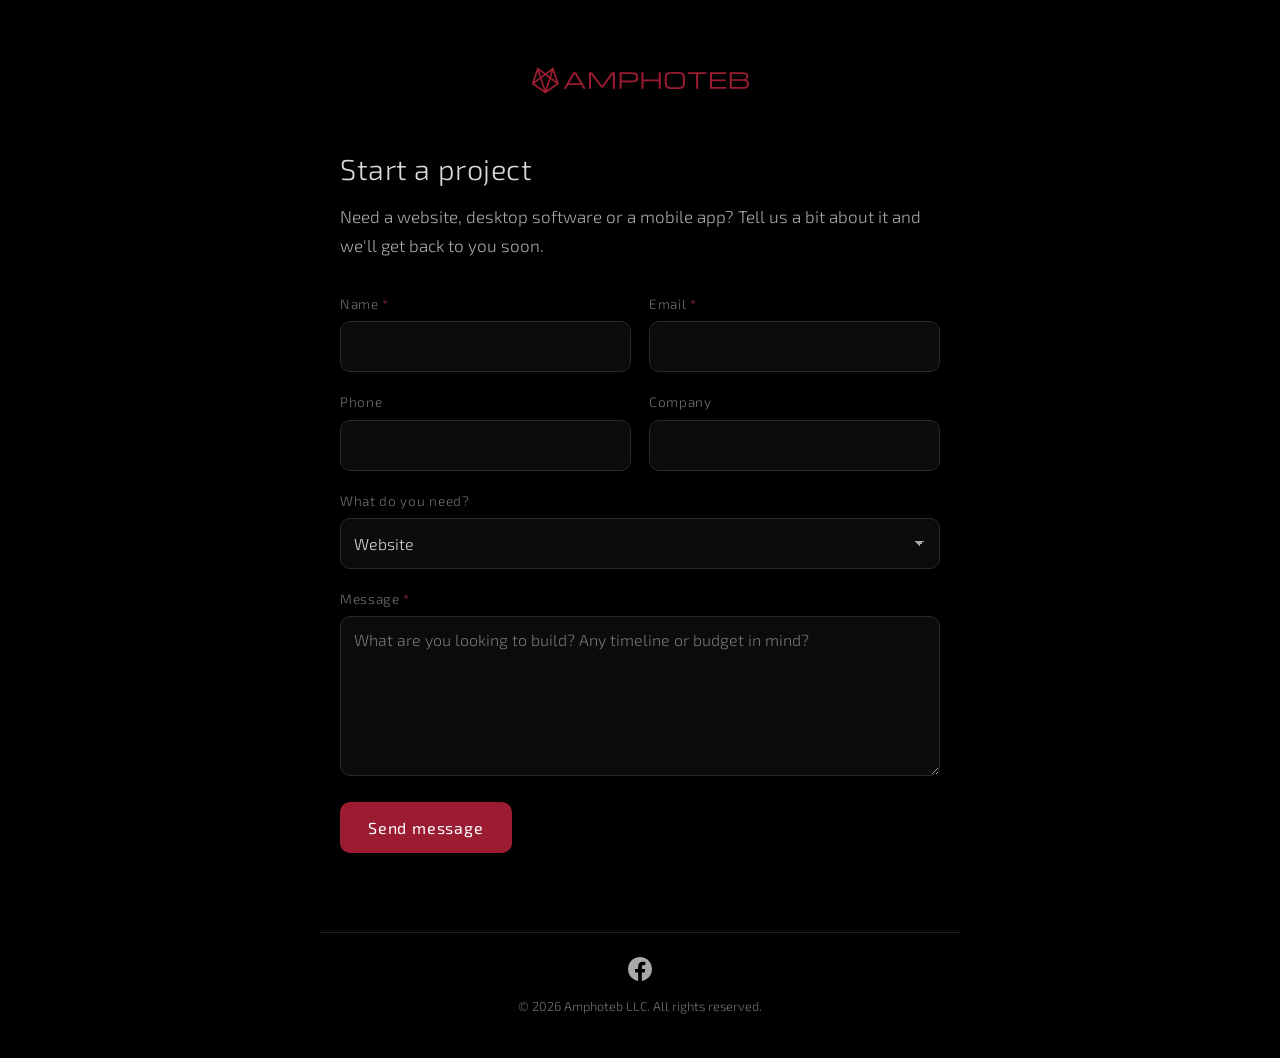
==== contact/index.html @ f7dc573f "Contact page with Web3Forms form; shared style.css" ====
<!doctype html>
<html lang="en">
<head>
<meta charset="utf-8">
<meta name="viewport" content="width=device-width, initial-scale=1">
<title>Start a project | Amphoteb LLC</title>
<meta name="description" content="Tell Amphoteb about your website or software project.">
<meta name="theme-color" content="#000000">
<link rel="icon" href="/favicon.svg" type="image/svg+xml">
<link rel="preconnect" href="https://fonts.googleapis.com">
<link rel="preconnect" href="https://fonts.gstatic.com" crossorigin>
<link href="https://fonts.googleapis.com/css2?family=Exo+2:wght@300;400&display=swap" rel="stylesheet">
<link rel="stylesheet" href="/style.css">
</head>
<body>
<main>
  <a href="/" style="border:0"><img class="logo-small" src="/logo.svg" alt="Amphoteb" width="1393" height="287"></a>

  <h1>Start a project</h1>
  <p class="intro">Need a website, desktop software or a mobile app? Tell us a bit about
  it and we'll get back to you soon.</p>

  <form id="contact" novalidate>
    <div class="row">
      <div>
        <label for="name">Name <span class="req">*</span></label>
        <input id="name" name="name" autocomplete="name" maxlength="100" required>
      </div>
      <div>
        <label for="email">Email <span class="req">*</span></label>
        <input id="email" name="email" type="email" autocomplete="email" maxlength="200" required>
      </div>
    </div>
    <div class="row">
      <div>
        <label for="phone">Phone</label>
        <input id="phone" name="phone" type="tel" autocomplete="tel" maxlength="40">
      </div>
      <div>
        <label for="company">Company</label>
        <input id="company" name="company" autocomplete="organization" maxlength="120">
      </div>
    </div>
    <div>
      <label for="topic">What do you need?</label>
      <select id="topic" name="topic">
        <option>Website</option>
        <option>Desktop software</option>
        <option>Mobile app</option>
        <option>Something else</option>
      </select>
    </div>
    <div>
      <label for="message">Message <span class="req">*</span></label>
      <textarea id="message" name="message" maxlength="5000" required
        placeholder="What are you looking to build? Any timeline or budget in mind?"></textarea>
    </div>
    <!-- Hidden from people; bots fill it in and get ignored. -->
    <div class="hp" aria-hidden="true">
      <label for="botcheck">Leave this empty</label>
      <input id="botcheck" name="botcheck" tabindex="-1" autocomplete="off">
    </div>
    <button type="submit">Send message</button>
    <p class="status" id="status" role="status" aria-live="polite"></p>
  </form>
</main>
<footer>
  <a class="social" href="https://www.facebook.com/profile.php?id=61596194876783" target="_blank" rel="noopener" aria-label="Amphoteb on Facebook">
    <svg viewBox="0 0 24 24" aria-hidden="true"><path fill="currentColor" d="M24 12.07C24 5.41 18.63 0 12 0S0 5.4 0 12.07C0 18.1 4.39 23.1 10.13 24v-8.44H7.08v-3.49h3.04V9.41c0-3.02 1.8-4.7 4.54-4.7 1.31 0 2.68.24 2.68.24v2.97h-1.5c-1.5 0-1.96.93-1.96 1.89v2.26h3.32l-.53 3.5h-2.8V24C19.62 23.1 24 18.1 24 12.07"/></svg>
  </a>
  <p>&copy; 2026 Amphoteb LLC. All rights reserved.</p>
</footer>
<script>
  // Sends the form through Web3Forms (web3forms.com), which emails it to
  // ctaus@heymon.gg. The access key is meant to be public: it can only send
  // to the address it was created for.
  const ACCESS_KEY = "af0f2c36-94b8-4adf-9448-f97e17c57ee3";
  const ENDPOINT = "https://api.web3forms.com/submit";
  const form = document.getElementById("contact");
  const status = document.getElementById("status");
  const button = form.querySelector("button");

  function show(text, kind) {
    status.textContent = text;
    status.className = "status " + kind;
  }

  form.addEventListener("submit", async (e) => {
    e.preventDefault();
    const data = Object.fromEntries(new FormData(form));
    if (!data.name.trim()) return show("Please enter your name.", "error");
    if (!/^[^\s@]+@[^\s@]+\.[^\s@]+$/.test(data.email.trim())) {
      return show("Please enter a valid email address.", "error");
    }
    if (data.message.trim().length < 10) {
      return show("Please tell us a little more in your message.", "error");
    }
    if (data.botcheck) return; // a bot filled in the hidden field
    Object.assign(data, {
      access_key: ACCESS_KEY,
      subject: `New inquiry: ${data.topic} from ${data.name.trim()}`,
      from_name: "Amphoteb website",
    });
    button.disabled = true;
    show("Sending…", "");
    try {
      const res = await fetch(ENDPOINT, {
        method: "POST",
        headers: { "Content-Type": "application/json", Accept: "application/json" },
        body: JSON.stringify(data),
      });
      const body = await res.json().catch(() => ({}));
      if (!res.ok || !body.success) throw new Error("");
      form.reset();
      show("Thanks! Your message is on its way. We'll be in touch soon.", "ok");
    } catch (err) {
      show(err.message || "Sorry, your message couldn't be sent. Please email ctaus@heymon.gg.", "error");
    } finally {
      button.disabled = false;
    }
  });
</script>
</body>
</html>
---- style.css ----
/* Light grey on pure black; the logo itself is maroon. */
:root {
  --bg: #000000;
  --text: #a8a8a8;
  --bright: #d9d9d9;    /* headings */
  --muted: #6f6f6f;
  --line: #1f1f1f;
  --card: #0b0b0b;
  --accent: #9b1c31;    /* the logo's maroon */
  --accent-hi: #c4304a;
}
* { box-sizing: border-box; }
body {
  margin: 0; min-height: 100vh; background: var(--bg); color: var(--text);
  font: 300 17px/1.7 "Exo 2", "Segoe UI", system-ui, -apple-system, Roboto, "Helvetica Neue", sans-serif;
  display: flex; flex-direction: column; align-items: center;
}
main { width: 100%; max-width: 640px; padding: 56px 20px 32px; flex: 1; }
.logo { display: block; width: 420px; max-width: 90%; height: auto; margin: 0 auto 12px; }
.tagline { text-align: center; letter-spacing: 0.04em; color: var(--text); margin: 0 0 56px; }
h2 {
  font-weight: 300; font-size: 0.8rem; letter-spacing: 0.3em; text-transform: uppercase;
  color: var(--muted); margin: 48px 0 16px; padding-bottom: 10px; border-bottom: 1px solid var(--line);
  position: relative;
}
h2::after {
  content: ""; position: absolute; left: 0; bottom: -1px; width: 40px; height: 2px; background: var(--accent);
}
::selection { background: var(--accent); color: #fff; }
a { color: var(--bright); text-decoration: none; border-bottom: 2px solid var(--accent); padding-bottom: 1px; }
a:hover { border-bottom-color: var(--accent-hi); }
.app {
  display: flex; gap: 18px; align-items: center; text-decoration: none; border: 1px solid var(--line);
  background: var(--card); border-radius: 14px; padding: 18px; transition: border-color .2s;
}
.app:hover { border-color: var(--accent); }
.app div { min-width: 0; }
.store-icon { width: 64px; height: 64px; flex: none; padding: 12px; border: 1px solid #2a2a2a; border-radius: 15px; }
.app img { width: 64px; height: 64px; border-radius: 15px; flex: none; }
.app strong { display: block; color: var(--accent); font-weight: 400; font-size: 1.1rem; }
.app span { color: var(--text); font-size: 0.95rem; line-height: 1.5; }
.contact { text-align: center; }
.contact p { margin: 4px 0; }
.contact .entry + .entry { margin-top: 24px; }
.contact .person { color: var(--bright); }
.contact .label { color: var(--muted); display: inline-block; min-width: 90px; }
footer {
  width: 100%; max-width: 640px; padding: 24px 20px 40px; text-align: center;
  font-size: 0.8rem; color: var(--muted); border-top: 1px solid var(--line);
}
footer p { margin: 8px 0 0; }
.social { display: inline-block; border: 0; padding: 0; color: var(--text); transition: color .2s; }
.social:hover { color: var(--accent-hi); }
.social svg { display: block; width: 24px; height: 24px; }

/* Contact page */
.back { display: inline-block; margin-bottom: 32px; font-size: 0.9rem; }
.logo-small { display: block; width: 240px; max-width: 70%; height: auto; margin: 0 auto 40px; }
h1 { font-weight: 300; font-size: 1.8rem; color: var(--bright); margin: 0 0 8px; letter-spacing: 0.02em; }
.intro { margin: 0 0 32px; }
form { display: grid; gap: 18px; }
.row { display: grid; gap: 18px; grid-template-columns: 1fr 1fr; }
@media (max-width: 560px) { .row { grid-template-columns: 1fr; } }
label { display: block; font-size: 0.85rem; letter-spacing: 0.05em; color: var(--muted); margin-bottom: 6px; }
label .req { color: var(--accent-hi); }
input, select, textarea {
  width: 100%; font: inherit; font-size: 1rem; color: var(--bright); background: var(--card);
  border: 1px solid #2a2a2a; border-radius: 10px; padding: 11px 13px; transition: border-color .2s;
}
textarea { min-height: 160px; resize: vertical; line-height: 1.5; }
select { appearance: none; background-image: linear-gradient(45deg, transparent 50%, var(--text) 50%), linear-gradient(135deg, var(--text) 50%, transparent 50%);
  background-position: calc(100% - 20px) 50%, calc(100% - 15px) 50%; background-size: 5px 5px; background-repeat: no-repeat; padding-right: 36px; }
input:focus, select:focus, textarea:focus { outline: none; border-color: var(--accent-hi); }
.hp { position: absolute; left: -9999px; width: 1px; height: 1px; overflow: hidden; }
button {
  justify-self: start; font: inherit; font-weight: 400; font-size: 1rem; letter-spacing: 0.05em; color: #fff;
  background: var(--accent); border: 0; border-radius: 10px; padding: 12px 28px; cursor: pointer; transition: background .2s;
}
button:hover { background: var(--accent-hi); }
button:disabled { opacity: 0.6; cursor: default; }
.status { margin: 0; min-height: 1.7em; }
.status.error { color: var(--accent-hi); }
.status.ok { color: var(--bright); }
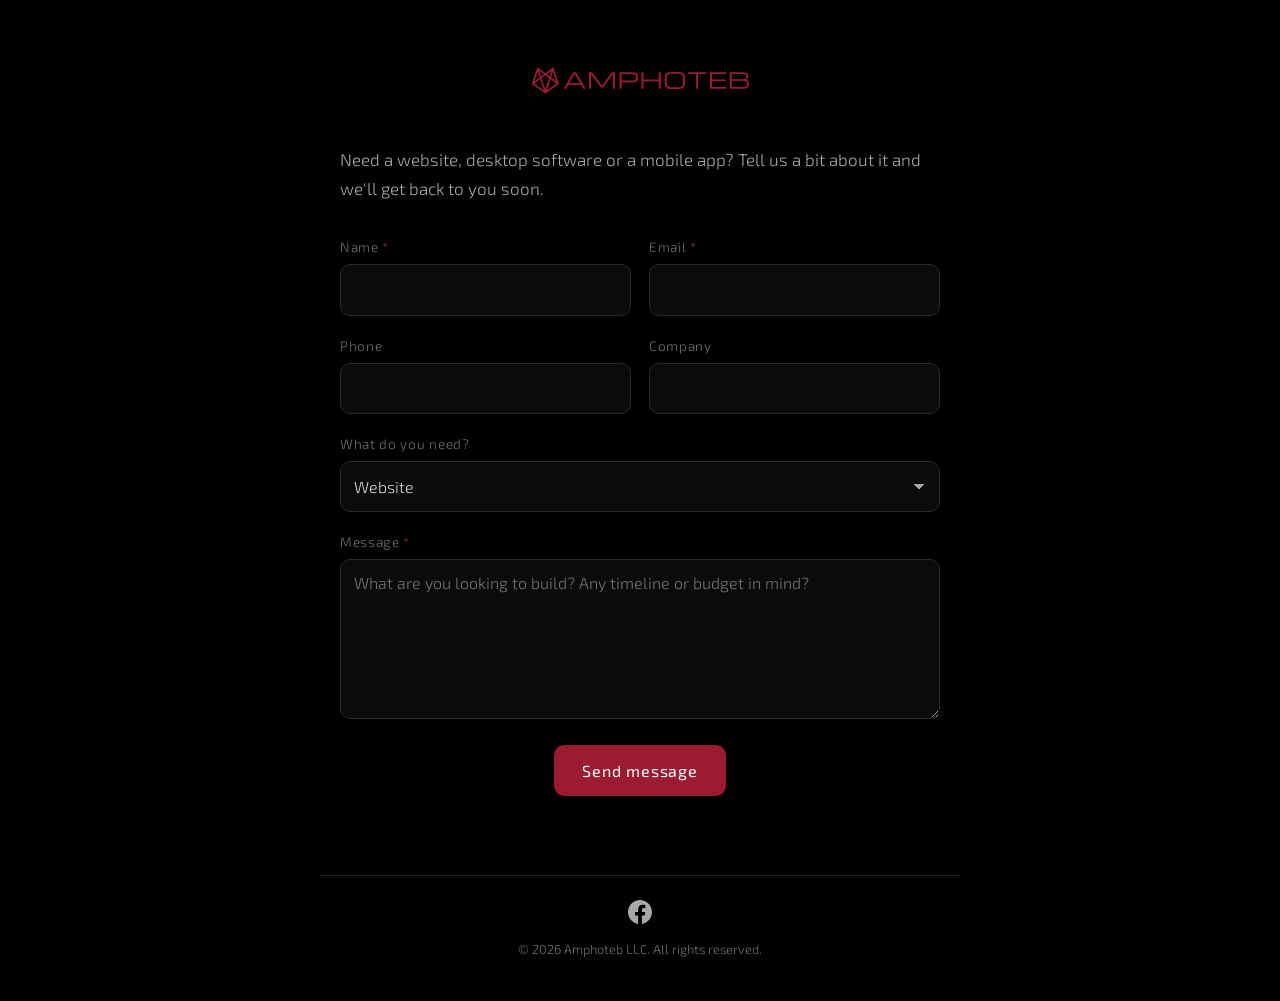
==== commit c27d34ae: "Contact: remove heading" ====
--- a/contact/index.html
+++ b/contact/index.html
@@ -16,7 +16,6 @@
 <main>
   <a href="/" style="border:0"><img class="logo-small" src="/logo.svg" alt="Amphoteb" width="1393" height="287"></a>
 
-  <h1>Start a project</h1>
   <p class="intro">Need a website, desktop software or a mobile app? Tell us a bit about
   it and we'll get back to you soon.</p>
 
--- a/style.css
+++ b/style.css
@@ -73,11 +73,11 @@
 input:focus, select:focus, textarea:focus { outline: none; border-color: var(--accent-hi); }
 .hp { position: absolute; left: -9999px; width: 1px; height: 1px; overflow: hidden; }
 button {
-  justify-self: start; font: inherit; font-weight: 400; font-size: 1rem; letter-spacing: 0.05em; color: #fff;
+  justify-self: center; font: inherit; font-weight: 400; font-size: 1rem; letter-spacing: 0.05em; color: #fff;
   background: var(--accent); border: 0; border-radius: 10px; padding: 12px 28px; cursor: pointer; transition: background .2s;
 }
 button:hover { background: var(--accent-hi); }
 button:disabled { opacity: 0.6; cursor: default; }
-.status { margin: 0; min-height: 1.7em; }
+.status { margin: 0; min-height: 1.7em; text-align: center; }
 .status.error { color: var(--accent-hi); }
 .status.ok { color: var(--bright); }
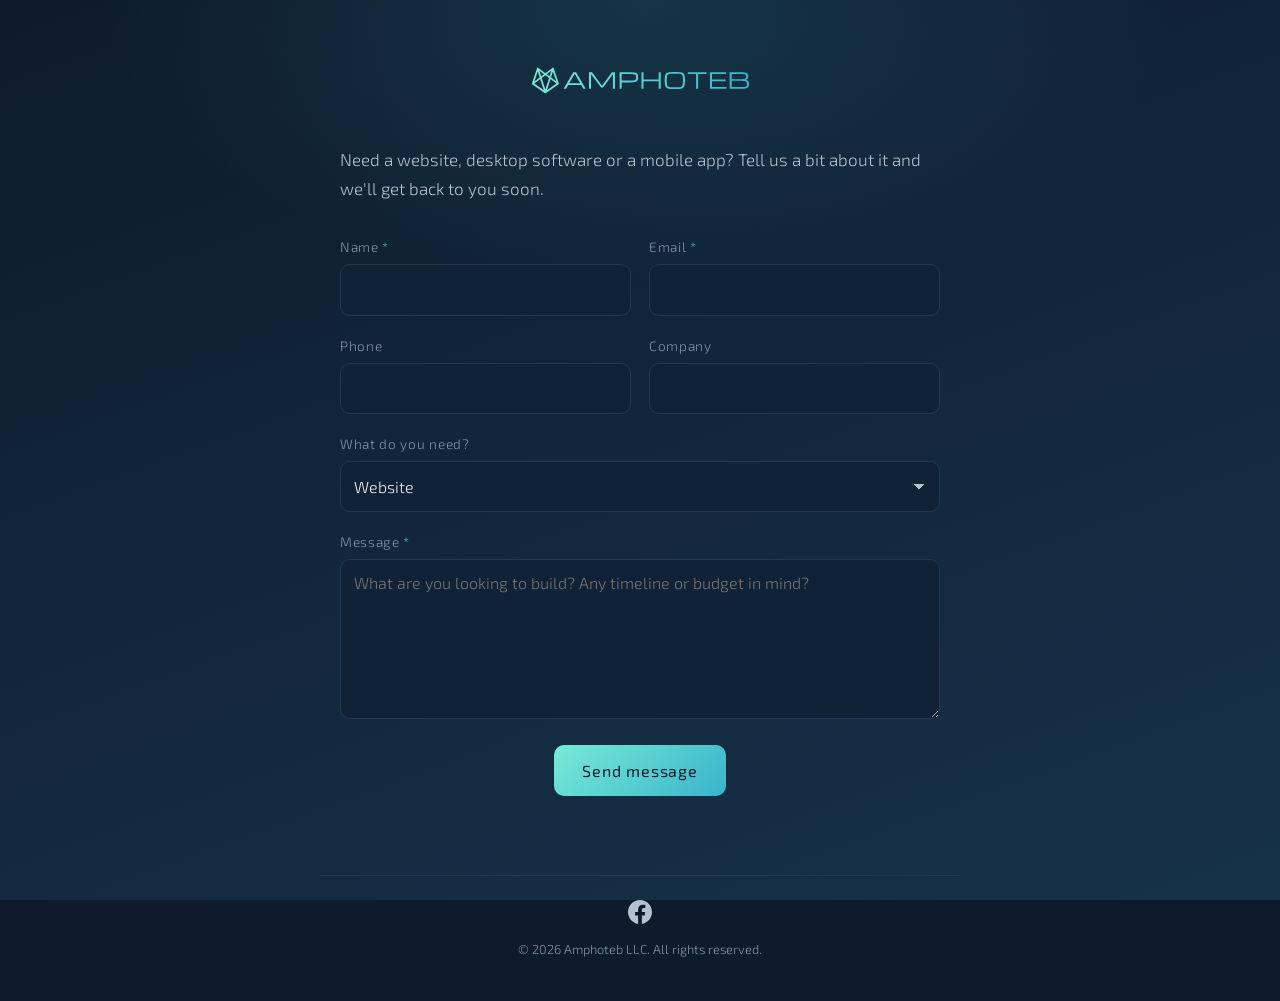
==== commit d3aad168: "Navy and teal colour scheme" ====
--- a/contact/index.html
+++ b/contact/index.html
@@ -5,12 +5,12 @@
 <meta name="viewport" content="width=device-width, initial-scale=1">
 <title>Start a project | Amphoteb LLC</title>
 <meta name="description" content="Tell Amphoteb about your website or software project.">
-<meta name="theme-color" content="#000000">
+<meta name="theme-color" content="#0e1b2c">
 <link rel="icon" href="/favicon.svg" type="image/svg+xml">
 <link rel="preconnect" href="https://fonts.googleapis.com">
 <link rel="preconnect" href="https://fonts.gstatic.com" crossorigin>
 <link href="https://fonts.googleapis.com/css2?family=Exo+2:wght@300;400&display=swap" rel="stylesheet">
-<link rel="stylesheet" href="/style.css">
+<link rel="stylesheet" href="/style.css?v=3">
 </head>
 <body>
 <main>
--- a/style.css
+++ b/style.css
@@ -1,17 +1,25 @@
-/* Light grey on pure black; the logo itself is maroon. */
+/* Deep navy with a teal-to-cyan accent (matches the fox logo). */
 :root {
-  --bg: #000000;
-  --text: #a8a8a8;
-  --bright: #d9d9d9;    /* headings */
-  --muted: #6f6f6f;
-  --line: #1f1f1f;
-  --card: #0b0b0b;
-  --accent: #9b1c31;    /* the logo's maroon */
-  --accent-hi: #c4304a;
+  --bg: #0e1b2c;
+  --bg-end: #16324a;
+  --text: #b4c1ce;
+  --bright: #eef3f8;    /* headings */
+  --muted: #8193a6;
+  --line: #22394f;
+  --card: rgba(255, 255, 255, 0.03);
+  --field: #102236;
+  --accent: #5fd6cf;    /* teal */
+  --accent-hi: #78ead7;
+  --cyan: #39b4cb;
+  --gradient: linear-gradient(135deg, #78ead7, #39b4cb);
+  --error: #ff9b9b;
 }
 * { box-sizing: border-box; }
 body {
-  margin: 0; min-height: 100vh; background: var(--bg); color: var(--text);
+  margin: 0; min-height: 100vh; color: var(--text);
+  background: radial-gradient(ellipse 60% 40% at 50% 0, rgba(57, 180, 203, 0.14), transparent 70%),
+    linear-gradient(160deg, var(--bg), var(--bg-end)) fixed;
+  background-color: var(--bg);
   font: 300 17px/1.7 "Exo 2", "Segoe UI", system-ui, -apple-system, Roboto, "Helvetica Neue", sans-serif;
   display: flex; flex-direction: column; align-items: center;
 }
@@ -24,9 +32,9 @@
   position: relative;
 }
 h2::after {
-  content: ""; position: absolute; left: 0; bottom: -1px; width: 40px; height: 2px; background: var(--accent);
+  content: ""; position: absolute; left: 0; bottom: -1px; width: 40px; height: 2px; background: var(--gradient);
 }
-::selection { background: var(--accent); color: #fff; }
+::selection { background: var(--accent); color: var(--bg); }
 a { color: var(--bright); text-decoration: none; border-bottom: 2px solid var(--accent); padding-bottom: 1px; }
 a:hover { border-bottom-color: var(--accent-hi); }
 .app {
@@ -35,7 +43,7 @@
 }
 .app:hover { border-color: var(--accent); }
 .app div { min-width: 0; }
-.store-icon { width: 64px; height: 64px; flex: none; padding: 12px; border: 1px solid #2a2a2a; border-radius: 15px; }
+.store-icon { width: 64px; height: 64px; flex: none; padding: 12px; border: 1px solid var(--line); border-radius: 15px; }
 .app img { width: 64px; height: 64px; border-radius: 15px; flex: none; }
 .app strong { display: block; color: var(--accent); font-weight: 400; font-size: 1.1rem; }
 .app span { color: var(--text); font-size: 0.95rem; line-height: 1.5; }
@@ -62,10 +70,10 @@
 .row { display: grid; gap: 18px; grid-template-columns: 1fr 1fr; }
 @media (max-width: 560px) { .row { grid-template-columns: 1fr; } }
 label { display: block; font-size: 0.85rem; letter-spacing: 0.05em; color: var(--muted); margin-bottom: 6px; }
-label .req { color: var(--accent-hi); }
+label .req { color: var(--accent); }
 input, select, textarea {
-  width: 100%; font: inherit; font-size: 1rem; color: var(--bright); background: var(--card);
-  border: 1px solid #2a2a2a; border-radius: 10px; padding: 11px 13px; transition: border-color .2s;
+  width: 100%; font: inherit; font-size: 1rem; color: var(--bright); background: var(--field);
+  border: 1px solid var(--line); border-radius: 10px; padding: 11px 13px; transition: border-color .2s;
 }
 textarea { min-height: 160px; resize: vertical; line-height: 1.5; }
 select { appearance: none; background-image: linear-gradient(45deg, transparent 50%, var(--text) 50%), linear-gradient(135deg, var(--text) 50%, transparent 50%);
@@ -73,11 +81,11 @@
 input:focus, select:focus, textarea:focus { outline: none; border-color: var(--accent-hi); }
 .hp { position: absolute; left: -9999px; width: 1px; height: 1px; overflow: hidden; }
 button {
-  justify-self: center; font: inherit; font-weight: 400; font-size: 1rem; letter-spacing: 0.05em; color: #fff;
-  background: var(--accent); border: 0; border-radius: 10px; padding: 12px 28px; cursor: pointer; transition: background .2s;
+  justify-self: center; font: inherit; font-weight: 400; font-size: 1rem; letter-spacing: 0.05em; color: var(--bg);
+  background: var(--gradient); border: 0; border-radius: 10px; padding: 12px 28px; cursor: pointer; transition: filter .2s;
 }
-button:hover { background: var(--accent-hi); }
+button:hover { filter: brightness(1.1); }
 button:disabled { opacity: 0.6; cursor: default; }
 .status { margin: 0; min-height: 1.7em; text-align: center; }
-.status.error { color: var(--accent-hi); }
+.status.error { color: var(--error); }
 .status.ok { color: var(--bright); }
